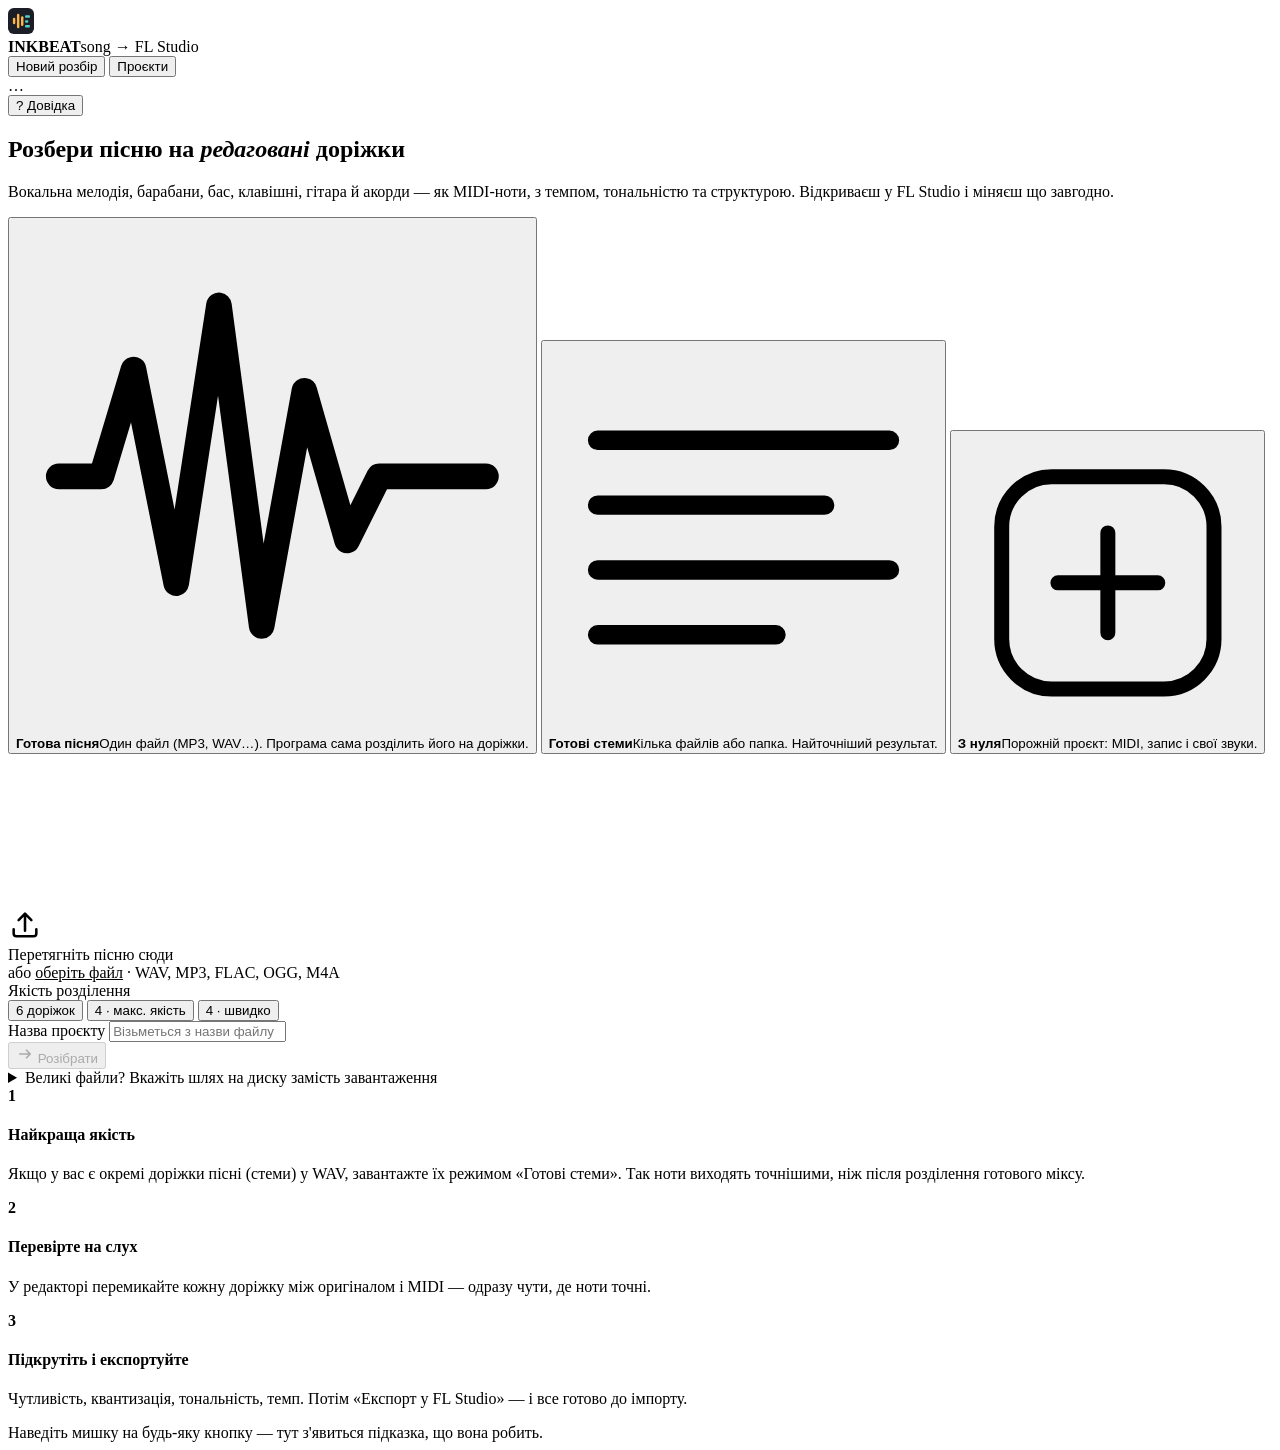
==== app/ui/index.html @ 4baa0865 "Add files via upload" ====
<!DOCTYPE html>
<html lang="uk">
<head>
<meta charset="utf-8">
<meta name="viewport" content="width=device-width, initial-scale=1">
<title>InkBeat — Song → FL Studio</title>
<link rel="icon" href="data:image/svg+xml,%3Csvg xmlns='http://www.w3.org/2000/svg' viewBox='0 0 32 32'%3E%3Crect width='32' height='32' rx='7' fill='%23121419'/%3E%3Cg fill='%23ffb547'%3E%3Crect x='6' y='12' width='3' height='8' rx='1.5'/%3E%3Crect x='11' y='7' width='3' height='18' rx='1.5'/%3E%3Crect x='16' y='10' width='3' height='12' rx='1.5'/%3E%3C/g%3E%3Cg fill='%234fd1c5'%3E%3Crect x='21' y='9' width='6' height='3' rx='1'/%3E%3Crect x='21' y='15' width='4' height='3' rx='1'/%3E%3Crect x='21' y='21' width='6' height='3' rx='1'/%3E%3C/g%3E%3C/svg%3E">
<link rel="stylesheet" href="/ui/style.css">
</head>
<body>
<header class="appbar">
  <div class="brand" data-go="home">
    <svg viewBox="0 0 32 32" width="26" height="26" aria-hidden="true"><rect width="32" height="32" rx="7" fill="#1b1e26"/><g fill="#ffb547"><rect x="6" y="12" width="3" height="8" rx="1.5"/><rect x="11" y="7" width="3" height="18" rx="1.5"/><rect x="16" y="10" width="3" height="12" rx="1.5"/></g><g fill="#4fd1c5"><rect x="21" y="9" width="6" height="3" rx="1"/><rect x="21" y="15" width="4" height="3" rx="1"/><rect x="21" y="21" width="6" height="3" rx="1"/></g></svg>
    <div class="brand-text"><b>INKBEAT</b><span>song → FL Studio</span></div>
  </div>
  <nav class="nav">
    <button class="nav-btn" data-go="home">Новий розбір</button>
    <button class="nav-btn" data-go="projects">Проєкти</button>
  </nav>
  <div class="sys" id="sys-chip" title="Обчислювальний пристрій">…</div>
  <button class="help-btn" id="help-btn" data-hint="Довідка: що де знаходиться і як усім користуватися (F1)">? Довідка</button>
</header>

<main id="view-home" class="view">
  <section class="hero">
    <h1>Розбери пісню на <em>редаговані</em> доріжки</h1>
    <p class="lead">Вокальна мелодія, барабани, бас, клавішні, гітара й акорди — як MIDI-ноти, з темпом, тональністю
      та структурою. Відкриваєш у FL Studio і міняєш що завгодно.</p>
  </section>

  <section class="setup">
    <div class="modes" role="tablist">
      <button class="mode-card active" data-mode="mix" role="tab">
        <div class="mode-ico">
          <svg viewBox="0 0 48 48"><path d="M4 24h4l3-10 4 20 4-26 4 30 4-22 4 14 3-6h10" fill="none" stroke="currentColor" stroke-width="2.4" stroke-linecap="round" stroke-linejoin="round"/></svg>
        </div>
        <div><b>Готова пісня</b><span>Один файл (MP3, WAV…). Програма сама розділить його на доріжки.</span></div>
      </button>
      <button class="mode-card" data-mode="stems" role="tab">
        <div class="mode-ico">
          <svg viewBox="0 0 48 48"><g fill="none" stroke="currentColor" stroke-width="2.4" stroke-linecap="round"><path d="M6 12h36M6 20h28M6 28h36M6 36h22"/></g></svg>
        </div>
        <div><b>Готові стеми</b><span>Кілька файлів або папка. Найточніший результат.</span></div>
      </button>
      <button class="mode-card mode-new" id="mode-new" data-hint="Порожній проєкт: свій темп і тональність, MIDI-доріжки, імпорт аудіо й запис голосу">
        <div class="mode-ico">
          <svg viewBox="0 0 48 48"><g fill="none" stroke="currentColor" stroke-width="2.4" stroke-linecap="round"><rect x="7" y="7" width="34" height="34" rx="8"/><path d="M24 16v16M16 24h16"/></g></svg>
        </div>
        <div><b>З нуля</b><span>Порожній проєкт: MIDI, запис і свої звуки.</span></div>
      </button>
    </div>

    <label class="drop" id="drop">
      <input type="file" id="file-input" accept="audio/*,.wav,.mp3,.flac,.ogg,.m4a,.aif,.aiff,.opus" hidden>
      <input type="file" id="files-input" accept="audio/*,.wav,.mp3,.flac,.ogg,.m4a,.aif,.aiff,.opus" multiple hidden>
      <input type="file" id="folder-input" webkitdirectory directory multiple hidden>
      <canvas id="drop-wave"></canvas>
      <div class="drop-inner">
        <div class="drop-ico">
          <svg viewBox="0 0 24 24" width="34" height="34"><path d="M12 16V4m0 0l-4.5 4.5M12 4l4.5 4.5M4 15v3a2 2 0 002 2h12a2 2 0 002-2v-3" fill="none" stroke="currentColor" stroke-width="1.8" stroke-linecap="round" stroke-linejoin="round"/></svg>
        </div>
        <div class="drop-title" id="drop-title">Перетягніть пісню сюди</div>
        <div class="drop-sub" id="drop-sub">або <u>оберіть файл</u> · WAV, MP3, FLAC, OGG, M4A</div>
        <div class="drop-actions" id="drop-actions" hidden>
          <button type="button" class="btn ghost sm" id="pick-files">Обрати файли</button>
          <button type="button" class="btn ghost sm" id="pick-folder">Обрати папку</button>
        </div>
      </div>
    </label>

    <div class="filelist" id="filelist" hidden></div>

    <div class="options">
      <div class="field" id="model-field">
        <label>Якість розділення</label>
        <div class="seg" id="model-seg">
          <button data-model="6" class="active" title="Вокал, барабани, бас, гітара, клавішні, інше">6 доріжок</button>
          <button data-model="4" title="Вокал, барабани, бас, інше — найчистіше розділення, повільніше">4 · макс. якість</button>
          <button data-model="4fast" title="Найшвидше">4 · швидко</button>
        </div>
      </div>
      <div class="field grow">
        <label for="title-input">Назва проєкту</label>
        <input id="title-input" type="text" placeholder="Візьметься з назви файлу" maxlength="60">
      </div>
      <button class="btn primary big" id="go-btn" disabled>
        <svg viewBox="0 0 24 24" width="18" height="18"><path d="M5 12h14m-5-5l5 5-5 5" fill="none" stroke="currentColor" stroke-width="2.2" stroke-linecap="round" stroke-linejoin="round"/></svg>
        Розібрати
      </button>
    </div>
    <div class="upload-bar" id="upload-bar" hidden><div></div><span></span></div>

    <details class="pathbox">
      <summary>Великі файли? Вкажіть шлях на диску замість завантаження</summary>
      <div class="pathrow">
        <input id="path-input" type="text" placeholder="C:\Users\Ви\Music\song.wav   або шлях до папки зі стемами">
        <button class="btn ghost" id="path-go">Розібрати за шляхом</button>
      </div>
    </details>
  </section>

  <section class="tips">
    <div class="tip"><b>1</b><div><h4>Найкраща якість</h4><p>Якщо у вас є окремі доріжки пісні (стеми) у WAV, завантажте їх режимом «Готові стеми». Так ноти виходять точнішими, ніж після розділення готового міксу.</p></div></div>
    <div class="tip"><b>2</b><div><h4>Перевірте на слух</h4><p>У редакторі перемикайте кожну доріжку між оригіналом і MIDI — одразу чути, де ноти точні.</p></div></div>
    <div class="tip"><b>3</b><div><h4>Підкрутіть і експортуйте</h4><p>Чутливість, квантизація, тональність, темп. Потім «Експорт у FL Studio» — і все готово до імпорту.</p></div></div>
  </section>
</main>

<main id="view-job" class="view" hidden>
  <section class="job">
    <div class="job-head">
      <div>
        <div class="eyebrow">Розбір пісні</div>
        <h2 id="job-title">…</h2>
      </div>
      <button class="btn ghost" id="job-cancel">Скасувати</button>
    </div>
    <div class="job-main">
      <div class="ring-wrap">
        <svg class="ring" viewBox="0 0 120 120">
          <circle cx="60" cy="60" r="52" class="ring-bg"/>
          <circle cx="60" cy="60" r="52" class="ring-fg" id="ring-fg"/>
        </svg>
        <div class="ring-text"><b id="job-pct">0%</b><span id="job-eta">—</span></div>
      </div>
      <ol class="stages" id="stages"></ol>
    </div>
    <pre class="log" id="job-log"></pre>
  </section>
</main>

<main id="view-projects" class="view" hidden>
  <section class="projects">
    <div class="projects-head"><h2>Проєкти</h2><span class="muted" id="ws-path"></span></div>
    <div class="cards" id="project-cards"></div>
  </section>
</main>

<main id="view-project" class="view editor" hidden>
  <div class="ed-top">
    <div class="ed-title">
      <div class="eyebrow">Проєкт</div>
      <h2 id="ed-title" data-hint="Клацніть, щоб перейменувати проєкт" style="cursor:pointer">…</h2>
    </div>
    <div class="readouts">
      <div class="ro" title="Темп"><span>BPM</span><b id="ro-bpm">—</b></div>
      <div class="ro" title="Тональність"><span>Тональність</span><b id="ro-key">—</b></div>
      <div class="ro" title="Розмір"><span>Розмір</span><b id="ro-sig">4/4</b></div>
      <div class="ro" title="Тривалість"><span>Довжина</span><b id="ro-len">—</b></div>
      <div class="ro" title="Позиція"><span>Позиція</span><b id="ro-pos" class="mono">1.1.1</b></div>
    </div>
    <div class="ed-actions">
      <button class="btn ghost" id="t-lib" data-hint="Ваша бібліотека: свої семпли та збережені пресети інструментів і ефектів">Бібліотека</button>
      <button class="btn ghost" id="t-hist" data-hint="Історія: знімки стану проєкту, автозбереження і відновлення">Історія</button>
      <a class="btn ghost" id="dl-midi" download>MIDI ⤓</a>
      <button class="btn ghost" id="t-video" data-hint="Відеостудія: записати відео трека для TikTok, Reels, Shorts, YouTube чи Instagram"><svg viewBox="0 0 24 24" width="15" height="15" style="vertical-align:-2px;margin-right:5px"><rect x="3" y="6" width="13" height="12" rx="2.5" fill="none" stroke="currentColor" stroke-width="2"/><path d="M16 10.5l5-3v9l-5-3z" fill="currentColor"/></svg>Відео</button>
      <button class="btn primary" id="export-btn">
        <svg viewBox="0 0 24 24" width="17" height="17"><path d="M12 3v12m0 0l-4-4m4 4l4-4M5 21h14" fill="none" stroke="currentColor" stroke-width="2.2" stroke-linecap="round" stroke-linejoin="round"/></svg>
        Експорт у FL Studio
      </button>
    </div>
  </div>

  <div class="transport">
    <button class="tbtn" id="t-start" title="На початок (Home)"><svg viewBox="0 0 24 24"><path d="M6 5v14M18 5l-9 7 9 7z" fill="currentColor"/></svg></button>
    <button class="tbtn play" id="t-play" title="Відтворення (Пробіл)"><svg viewBox="0 0 24 24" id="play-ico"><path d="M7 4l13 8-13 8z" fill="currentColor"/></svg></button>
    <div class="seg small" id="listen-seg" title="Що слухати для всіх доріжок">
      <button data-listen="audio" class="active">Оригінал</button>
      <button data-listen="midi">MIDI</button>
      <button data-listen="both">Разом</button>
    </div>
    <button class="chip-toggle" id="t-metro" title="Метроном">
      <svg viewBox="0 0 24 24" width="15" height="15"><path d="M9 3h6l4 18H5zM12 14l5-8" fill="none" stroke="currentColor" stroke-width="1.8" stroke-linejoin="round" stroke-linecap="round"/></svg> Клік
    </button>
    <div class="vol"><svg viewBox="0 0 24 24" width="16" height="16"><path d="M4 9v6h4l5 4V5L8 9zM16 9a4 4 0 010 6" fill="none" stroke="currentColor" stroke-width="1.8" stroke-linejoin="round"/></svg><input type="range" id="t-vol" min="0" max="1" step="0.01" value="0.8"></div>
    <div class="tools">
      <button class="tbtn sm active" data-tool="select" data-hint="Вказівник (V): виділяти, перетягувати кліпи, тягнути краї (обрізання) і квадратики (фейди)">
        <svg viewBox="0 0 24 24"><path d="M5 3l14 8-6 2 4 7-3 1-4-7-5 4z" fill="currentColor"/></svg></button>
      <button class="tbtn sm" data-tool="knife" data-hint="Ніж (C): клік по кліпу — розрізати в цьому місці">
        <svg viewBox="0 0 24 24"><path d="M4 20L20 4M14 4l6 6" fill="none" stroke="currentColor" stroke-width="2.2" stroke-linecap="round"/></svg></button>
      <select id="snap-sel" data-hint="Прилипання до сітки під час переміщення й різання. Тримайте Alt — вільно, без сітки">
        <option value="4">Такт</option><option value="1" selected>Доля</option><option value="0.5">1/8</option><option value="0.25">1/16</option><option value="0">Без сітки</option>
      </select>
      <button class="tbtn sm" id="t-split" data-hint="Розрізати виділені кліпи (або всю вибрану доріжку) по курсору відтворення (S)"><svg viewBox="0 0 24 24" width="14" height="14"><circle cx="6" cy="6" r="3" fill="none" stroke="currentColor" stroke-width="1.8"/><circle cx="6" cy="18" r="3" fill="none" stroke="currentColor" stroke-width="1.8"/><path d="M8.5 7.5L20 18M8.5 16.5L20 6" fill="none" stroke="currentColor" stroke-width="1.8" stroke-linecap="round"/></svg></button>
      <button class="tbtn sm" id="t-dup" data-hint="Дублювати виділені кліпи одразу після них (Ctrl+D)">⧉</button>
      <button class="tbtn sm" id="t-del" data-hint="Видалити виділені кліпи (Delete)"><svg viewBox="0 0 24 24" width="14" height="14"><path d="M4 7h16M9 7V4h6v3M6 7l1 13h10l1-13M10 11v6M14 11v6" fill="none" stroke="currentColor" stroke-width="1.8" stroke-linecap="round" stroke-linejoin="round"/></svg></button>
      <button class="tbtn sm" id="t-undo" data-hint="Скасувати (Ctrl+Z)">↶</button>
      <button class="tbtn sm" id="t-redo" data-hint="Повторити (Ctrl+Y)">↷</button>
    </div>
    <button class="chip-toggle" id="t-gen" data-hint="Генератор партій: новий бас, барабани, арпеджіо або пад за акордами пісні">Генератор</button>
    <button class="chip-toggle" id="t-ana" data-hint="Аналізатор: спектр, гучність LUFS, пік, порівняння з референсом, мастеринг">Аналізатор</button>
    <button class="chip-toggle rec" id="t-rec" data-hint="Записати голос або інструмент з мікрофона поверх пісні — з метрономом, відліком і дублями"><i class="dot"></i> Запис</button>
    <button class="chip-toggle" id="t-tk" data-hint="Змінити темп і тональність усієї пісні (створює нову версію проєкту)">Темп / тон</button>
    <div class="spacer"></div>
    <button class="chip-toggle on" id="t-dock" data-hint="Показати/сховати панель каналу: мікшер, ефекти, інструмент, обробка (F9)"><svg viewBox="0 0 24 24" width="14" height="14"><path d="M6 4v16M12 4v16M18 4v16" stroke="currentColor" stroke-width="1.6"/><rect x="3.5" y="13" width="5" height="3" rx="1" fill="currentColor"/><rect x="9.5" y="7" width="5" height="3" rx="1" fill="currentColor"/><rect x="15.5" y="11" width="5" height="3" rx="1" fill="currentColor"/></svg> Мікшер і ефекти</button>
    <div class="zoom">
      <button class="tbtn sm" id="z-out" title="Віддалити (−)">−</button>
      <input type="range" id="z-range" min="4" max="160" value="22">
      <button class="tbtn sm" id="z-in" title="Наблизити (+)">+</button>
    </div>
    <span class="loading-audio" id="audio-status"></span>
  </div>

  <div class="ed-main">
   <div class="ed-center">
    <div class="timeline" id="timeline">
      <div class="tl-corner">
        <span class="muted">Доріжки</span>
      </div>
      <div class="tl-top"><canvas id="cv-top"></canvas></div>
      <div class="tl-lanes" id="tl-lanes">
        <div class="tl-heads" id="heads"></div>
        <div class="tl-body" id="tl-body">
          <canvas id="cv-body"></canvas>
          <div class="tl-spacer" id="tl-spacer"></div>
        </div>
      </div>
    </div>
    <div class="dock" id="dock">
      <div class="dock-resize" id="dock-resize" data-hint="Потягніть, щоб змінити висоту панелі"></div>
      <div class="dock-head" id="dock-head"></div>
      <div class="dock-body" id="dock-body"></div>
    </div>
   </div>

    <aside class="side" id="side">
      <div class="side-tabs">
        <button class="active" data-tab="project">Проєкт</button>
        <button data-tab="track">Доріжка</button>
        <button data-tab="sound" title="Звук, ефекти і семпли">Звук</button>
      </div>
      <div class="side-body" id="tab-project">
        <div class="group">
          <h5>Темп і сітка</h5>
          <div class="row">
            <label>Темп (BPM)</label>
            <div class="numbox">
              <button data-bpm="half" title="Поділити на 2">÷2</button>
              <input type="number" id="s-bpm" step="0.01" min="40" max="260">
              <button data-bpm="double" title="Помножити на 2">×2</button>
            </div>
          </div>
          <div class="row hint-row"><span class="muted" id="s-bpm-hint"></span><button class="link" id="s-bpm-reset">як визначено</button></div>
          <div class="row">
            <label>Розмір</label>
            <div class="seg small" id="s-sig">
              <button data-sig="3">3/4</button><button data-sig="4" class="active">4/4</button><button data-sig="6">6/8</button>
            </div>
          </div>
          <div class="row">
            <label title="Яка доля вважається першою в такті">Перша доля</label>
            <div class="numbox">
              <button id="s-db-prev" title="Зсунути початок такту на долю раніше">◀</button>
              <span class="numval" id="s-db">1</span>
              <button id="s-db-next" title="Зсунути початок такту на долю пізніше">▶</button>
            </div>
          </div>
          <div class="row col">
            <label>Зсув сітки <span class="val" id="s-off-val">0 мс</span></label>
            <input type="range" id="s-off" min="-120" max="120" step="1" value="0">
          </div>
          <div class="row"><label title="Додає тишу на початку, щоб перша сильна доля пісні стала на початок такту FL">Вирівняти під такти FL</label><input type="checkbox" class="switch" id="s-align" checked></div>
        </div>

        <div class="group">
          <h5>Квантизація</h5>
          <div class="row">
            <label>Сітка</label>
            <select id="s-grid">
              <option value="off">Вимкнено</option><option value="1/4">1/4</option><option value="1/8">1/8</option>
              <option value="1/16">1/16</option><option value="1/32">1/32</option><option value="1/8T">1/8 тріоль</option>
              <option value="1/16T">1/16 тріоль</option>
            </select>
          </div>
          <div class="row col">
            <label>Сила <span class="val" id="s-q-val">60%</span></label>
            <input type="range" id="s-q" min="0" max="100" step="1" value="60">
          </div>
          <div class="row"><label>Квантувати кінці нот</label><input type="checkbox" class="switch" id="s-qends"></div>
        </div>

        <div class="group">
          <h5>Гармонія</h5>
          <div class="row">
            <label>Тональність</label>
            <select id="s-key"></select>
          </div>
          <div class="row hint-row"><span class="muted" id="s-key-hint"></span></div>
          <div class="row"><label title="Ноти поза гамою підтягуються до найближчої ноти гами">Підтягнути ноти до гами</label><input type="checkbox" class="switch" id="s-snap"></div>
          <div class="row"><label data-hint="Додати окрему MIDI-доріжку з акордами пісні, розкладеними на ноти — готова гармонія для паду чи піаніно у FL Studio. Типово вимкнено">Доріжка акордів</label><input type="checkbox" class="switch" id="s-chords"></div>
        </div>

        <div class="group">
          <h5>Експорт</h5>
          <div class="row"><label title="Окремі MIDI для бочки, малого, хетів, тарілок">Барабани ще й окремо</label><input type="checkbox" class="switch" id="s-split" checked></div>
          <button class="btn ghost wide" id="s-reset">Скинути всі налаштування</button>
        </div>
      </div>

      <div class="side-body" id="tab-track" hidden>
        <div class="empty-track" id="track-empty">Клацніть на доріжку зліва, щоб налаштувати її.</div>
        <div id="track-form" hidden>
          <div class="track-title"><i id="tf-color"></i><input id="tf-name" type="text" maxlength="40"></div>
          <div class="muted small" id="tf-info"></div>
          <div class="group">
            <div class="row"><label>Експортувати MIDI</label><input type="checkbox" class="switch" id="tf-enabled"></div>
            <div class="row col">
              <label>Чутливість <span class="val" id="tf-sens-val">50%</span></label>
              <input type="range" id="tf-sens" min="0" max="100" step="1">
              <div class="range-legend"><span>менше нот</span><span>більше нот</span></div>
            </div>
            <div class="row col" id="tf-minlen-row">
              <label>Мін. довжина ноти <span class="val" id="tf-minlen-val">60 мс</span></label>
              <input type="range" id="tf-minlen" min="20" max="400" step="5">
            </div>
            <div class="row" id="tf-mono-row"><label title="Одна нота в момент часу (вокал, бас, соло)">Одноголосся (моно)</label><input type="checkbox" class="switch" id="tf-mono"></div>
            <div class="row" id="tf-oct-row">
              <label>Октава</label>
              <div class="numbox"><button id="tf-oct-down">−</button><span class="numval" id="tf-oct">0</span><button id="tf-oct-up">+</button></div>
            </div>
            <div class="row">
              <label>Гучність нот</label>
              <div class="seg small" id="tf-vel"><button data-vel="dynamic">Як в оригіналі</button><button data-vel="fixed">Рівна</button></div>
            </div>
            <div class="row col" id="tf-prog-row">
              <label>Інструмент (General MIDI)</label>
              <select id="tf-prog"></select>
            </div>
          </div>
          <p class="muted small">Порада: у FL Studio інструмент однаково можна замінити на будь-який свій — це лише підказка для імпорту.</p>
        </div>
      </div>
      <div class="side-body" id="tab-sound" hidden>
        <div id="sound-body"><div class="empty-track">Завантаження…</div></div>
      </div>
    </aside>
  </div>
</main>

<div class="modal" id="export-modal" hidden>
  <div class="modal-card">
    <div class="modal-head">
      <h3 id="ex-title">Експорт…</h3>
      <button class="x" data-close>&times;</button>
    </div>
    <div class="modal-body" id="ex-body"></div>
  </div>
</div>

<div class="modal" id="browser-modal" hidden>
  <div class="modal-card wide">
    <div class="modal-head"><h3>Бібліотека ефектів</h3><button class="x" data-close>&times;</button></div>
    <div class="modal-body" id="browser-body"></div>
  </div>
</div>
<div class="modal" id="proc-modal" hidden>
  <div class="modal-card">
    <div class="modal-head"><h3 id="proc-title">Обробка</h3><button class="x" data-close>&times;</button></div>
    <div class="modal-body" id="proc-body"></div>
  </div>
</div>
<div class="modal" id="gen-modal" hidden>
  <div class="modal-card">
    <div class="modal-head"><h3>Генератор партій</h3><button class="x" data-close>&times;</button></div>
    <div class="modal-body" id="gen-body"></div>
  </div>
</div>
<div class="ana" id="ana" hidden></div>
<div class="ana rec-pnl" id="rec" hidden></div>
<div class="ana mck-pnl" id="mck" hidden></div>
<div class="ana kb-pnl" id="kbp" hidden></div>
<div class="modal" id="lib-modal" hidden>
  <div class="modal-card">
    <div class="modal-head"><h3>Бібліотека</h3><button class="x" data-close>&times;</button></div>
    <div class="modal-body" id="lib-body"></div>
  </div>
</div>
<div class="modal" id="hist-modal" hidden>
  <div class="modal-card">
    <div class="modal-head"><h3>Історія проєкту</h3><button class="x" data-close>&times;</button></div>
    <div class="modal-body" id="hist-body"></div>
  </div>
</div>
<div class="modal" id="tk-modal" hidden>
  <div class="modal-card wide">
    <div class="modal-head"><h3>Темп і тональність пісні</h3><button class="x" data-close>&times;</button></div>
    <div class="modal-body" id="tk-body"></div>
  </div>
</div>
<div class="modal" id="comp-modal" hidden>
  <div class="modal-card">
    <div class="modal-head"><h3>Збірка дублів</h3><button class="x" data-close>&times;</button></div>
    <div class="modal-body" id="comp-body"></div>
  </div>
</div>
<div class="modal" id="assist-modal" hidden>
  <div class="modal-card wide">
    <div class="modal-head"><h3>Помічник зведення</h3><button class="x" data-close>&times;</button></div>
    <div class="modal-body" id="assist-body"></div>
  </div>
</div>
<div class="modal" id="meq-modal" hidden>
  <div class="modal-card wide">
    <div class="modal-head"><h3>EQ під референс</h3><button class="x" data-close>&times;</button></div>
    <div class="modal-body" id="meq-body"></div>
  </div>
</div>
<div class="modal" id="care-modal" hidden>
  <div class="modal-card">
    <div class="modal-head"><h3 id="care-title"></h3><button class="x" data-close>&times;</button></div>
    <div class="modal-body" id="care-body"></div>
  </div>
</div>
<div class="modal" id="vst-modal" hidden>
  <div class="modal-card wide">
    <div class="modal-head"><h3>VST-плагіни</h3><button class="x" data-close>&times;</button></div>
    <div class="modal-body" id="vst-body"></div>
  </div>
</div>
<div class="modal" id="look-modal" hidden>
  <div class="modal-card">
    <div class="modal-head"><h3>Вигляд</h3><button class="x" data-close>&times;</button></div>
    <div class="modal-body" id="look-body"></div>
  </div>
</div>
<div class="modal" id="batch-modal" hidden>
  <div class="modal-card">
    <div class="modal-head"><h3>Пакетна обробка</h3><button class="x" data-close>&times;</button></div>
    <div class="modal-body" id="batch-body"></div>
  </div>
</div>
<div class="modal" id="master-modal" hidden>
  <div class="modal-card">
    <div class="modal-head"><h3>Мастеринг одним кліком</h3><button class="x" data-close>&times;</button></div>
    <div class="modal-body" id="master-body"></div>
  </div>
</div>
<aside class="help" id="help" hidden>
  <div class="help-head"><b>Довідка InkBeat</b><button class="x" id="help-close">&times;</button></div>
  <nav class="help-nav" id="help-nav"></nav>
  <div class="help-body" id="help-body"></div>
</aside>
<footer class="hintbar" id="hintbar"><span id="hint-text">Наведіть мишку на будь-яку кнопку — тут з'явиться підказка, що вона робить.</span></footer>
<div class="toasts" id="toasts"></div>
<script src="/ui/gm.js"></script>
<script src="/ui/dsp.js"></script>
<script src="/ui/plugins.js"></script>
<script src="/ui/app.js"></script>
<script src="/ui/editor.js"></script>
<script src="/ui/notes.js"></script>
<script src="/ui/gen.js"></script>
<script src="/ui/sound2.js"></script>
<script src="/ui/studio.js"></script>
<script src="/ui/vocal.js"></script>
<script src="/ui/layout.js"></script>
<script src="/ui/mixing.js"></script>
<script src="/ui/finish.js"></script>
<script src="/ui/care.js"></script>
<script src="/ui/vst.js"></script>
<script src="/ui/tools2.js"></script>
<script src="/ui/help.js"></script>
<script src="/ui/updates.js"></script>
<script src="/ui/scratch.js"></script>
<script src="/ui/video.js"></script>
</body>
</html>
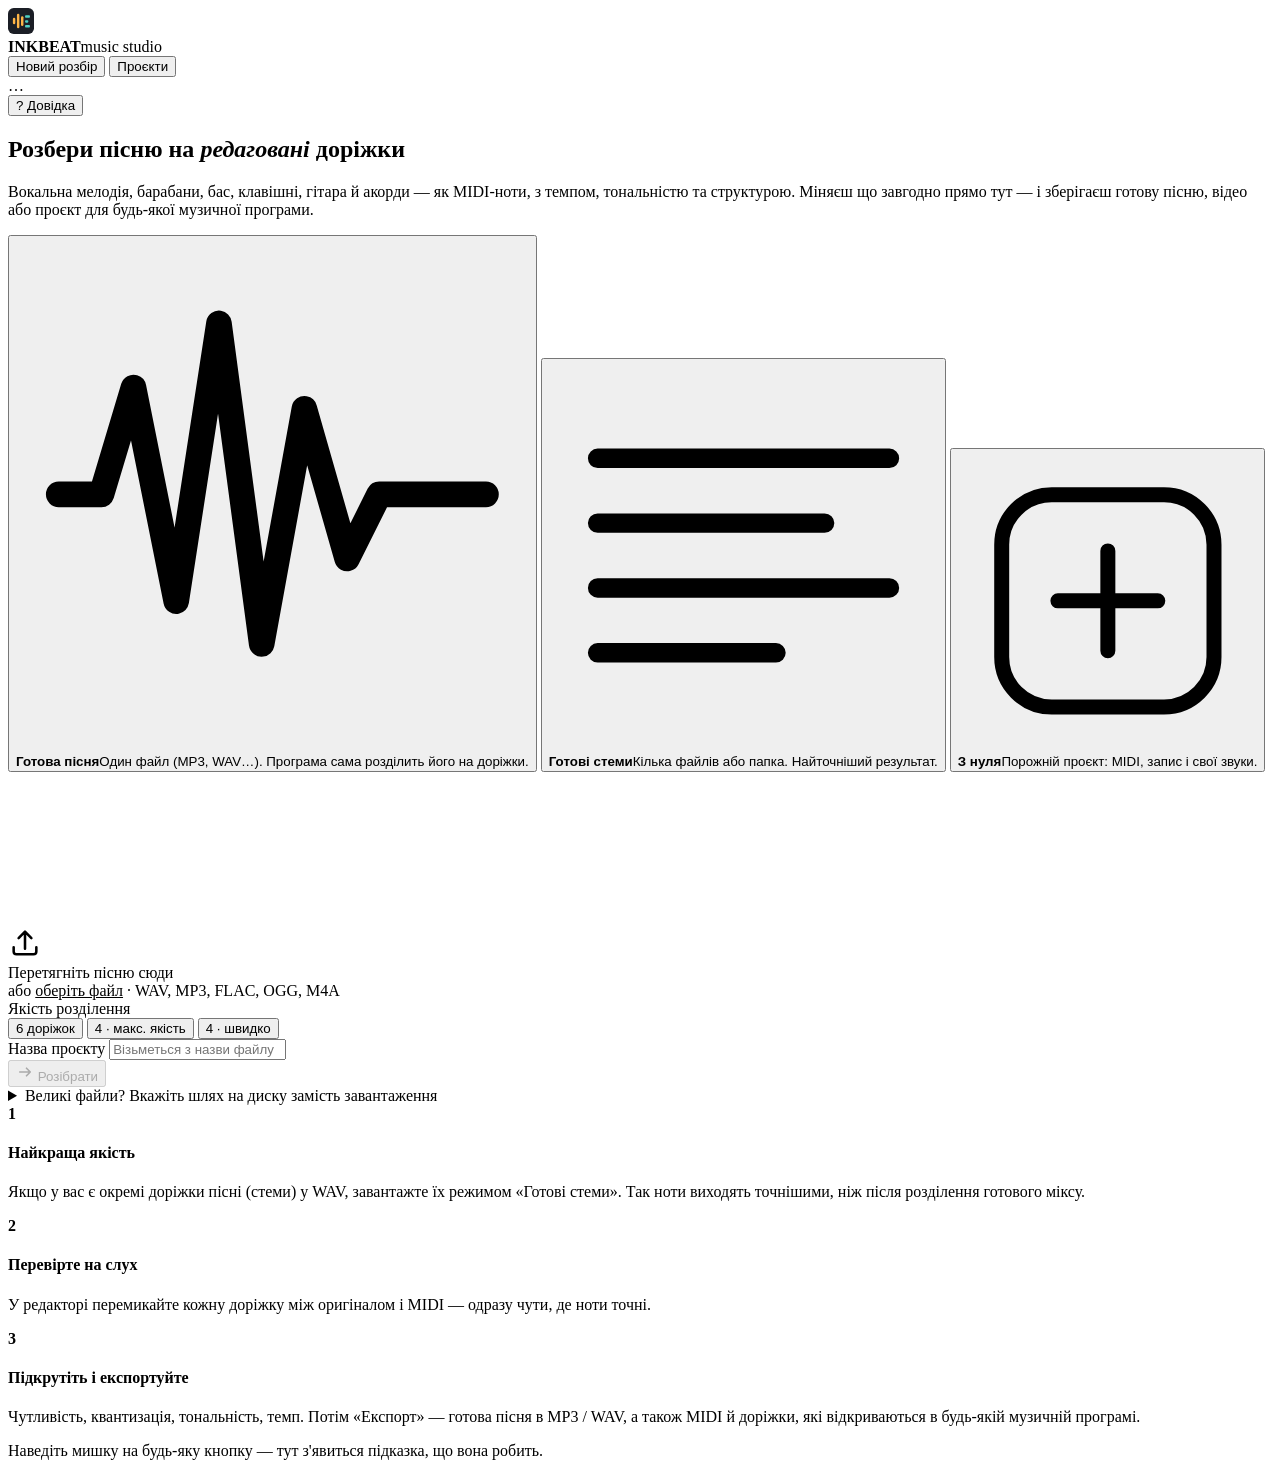
==== commit 7f263893: "Add files via upload" ====
--- a/app/ui/index.html
+++ b/app/ui/index.html
@@ -3,7 +3,7 @@
 <head>
 <meta charset="utf-8">
 <meta name="viewport" content="width=device-width, initial-scale=1">
-<title>InkBeat — Song → FL Studio</title>
+<title>InkBeat — музична студія</title>
 <link rel="icon" href="data:image/svg+xml,%3Csvg xmlns='http://www.w3.org/2000/svg' viewBox='0 0 32 32'%3E%3Crect width='32' height='32' rx='7' fill='%23121419'/%3E%3Cg fill='%23ffb547'%3E%3Crect x='6' y='12' width='3' height='8' rx='1.5'/%3E%3Crect x='11' y='7' width='3' height='18' rx='1.5'/%3E%3Crect x='16' y='10' width='3' height='12' rx='1.5'/%3E%3C/g%3E%3Cg fill='%234fd1c5'%3E%3Crect x='21' y='9' width='6' height='3' rx='1'/%3E%3Crect x='21' y='15' width='4' height='3' rx='1'/%3E%3Crect x='21' y='21' width='6' height='3' rx='1'/%3E%3C/g%3E%3C/svg%3E">
 <link rel="stylesheet" href="/ui/style.css">
 </head>
@@ -11,7 +11,7 @@
 <header class="appbar">
   <div class="brand" data-go="home">
     <svg viewBox="0 0 32 32" width="26" height="26" aria-hidden="true"><rect width="32" height="32" rx="7" fill="#1b1e26"/><g fill="#ffb547"><rect x="6" y="12" width="3" height="8" rx="1.5"/><rect x="11" y="7" width="3" height="18" rx="1.5"/><rect x="16" y="10" width="3" height="12" rx="1.5"/></g><g fill="#4fd1c5"><rect x="21" y="9" width="6" height="3" rx="1"/><rect x="21" y="15" width="4" height="3" rx="1"/><rect x="21" y="21" width="6" height="3" rx="1"/></g></svg>
-    <div class="brand-text"><b>INKBEAT</b><span>song → FL Studio</span></div>
+    <div class="brand-text"><b>INKBEAT</b><span>music studio</span></div>
   </div>
   <nav class="nav">
     <button class="nav-btn" data-go="home">Новий розбір</button>
@@ -25,7 +25,7 @@
   <section class="hero">
     <h1>Розбери пісню на <em>редаговані</em> доріжки</h1>
     <p class="lead">Вокальна мелодія, барабани, бас, клавішні, гітара й акорди — як MIDI-ноти, з темпом, тональністю
-      та структурою. Відкриваєш у FL Studio і міняєш що завгодно.</p>
+      та структурою. Міняєш що завгодно прямо тут — і зберігаєш готову пісню, відео або проєкт для будь-якої музичної програми.</p>
   </section>
 
   <section class="setup">
@@ -102,7 +102,7 @@
   <section class="tips">
     <div class="tip"><b>1</b><div><h4>Найкраща якість</h4><p>Якщо у вас є окремі доріжки пісні (стеми) у WAV, завантажте їх режимом «Готові стеми». Так ноти виходять точнішими, ніж після розділення готового міксу.</p></div></div>
     <div class="tip"><b>2</b><div><h4>Перевірте на слух</h4><p>У редакторі перемикайте кожну доріжку між оригіналом і MIDI — одразу чути, де ноти точні.</p></div></div>
-    <div class="tip"><b>3</b><div><h4>Підкрутіть і експортуйте</h4><p>Чутливість, квантизація, тональність, темп. Потім «Експорт у FL Studio» — і все готово до імпорту.</p></div></div>
+    <div class="tip"><b>3</b><div><h4>Підкрутіть і експортуйте</h4><p>Чутливість, квантизація, тональність, темп. Потім «Експорт» — готова пісня в MP3 / WAV, а також MIDI й доріжки, які відкриваються в будь-якій музичній програмі.</p></div></div>
   </section>
 </main>
 
@@ -153,10 +153,11 @@
       <button class="btn ghost" id="t-lib" data-hint="Ваша бібліотека: свої семпли та збережені пресети інструментів і ефектів">Бібліотека</button>
       <button class="btn ghost" id="t-hist" data-hint="Історія: знімки стану проєкту, автозбереження і відновлення">Історія</button>
       <a class="btn ghost" id="dl-midi" download>MIDI ⤓</a>
+      <button class="btn ghost" id="t-noise" data-hint="Шумоприбирання: окреме вікно, де можна вибрати будь-яку доріжку із записом і прибрати шипіння, гул чи фон — без попереднього виділення"><svg viewBox="0 0 24 24" width="15" height="15" style="vertical-align:-2px;margin-right:5px"><path d="M2 12h2l2-6 3 12 3-9 2 6 2-3h6" fill="none" stroke="currentColor" stroke-width="2" stroke-linecap="round" stroke-linejoin="round"/></svg>Шум</button>
       <button class="btn ghost" id="t-video" data-hint="Відеостудія: записати відео трека для TikTok, Reels, Shorts, YouTube чи Instagram"><svg viewBox="0 0 24 24" width="15" height="15" style="vertical-align:-2px;margin-right:5px"><rect x="3" y="6" width="13" height="12" rx="2.5" fill="none" stroke="currentColor" stroke-width="2"/><path d="M16 10.5l5-3v9l-5-3z" fill="currentColor"/></svg>Відео</button>
-      <button class="btn primary" id="export-btn">
+      <button class="btn primary" id="export-btn" data-hint="Зберегти результат: готову пісню в MP3 і WAV, окремі доріжки, MIDI, семпли — усе відкривається в будь-якій музичній програмі">
         <svg viewBox="0 0 24 24" width="17" height="17"><path d="M12 3v12m0 0l-4-4m4 4l4-4M5 21h14" fill="none" stroke="currentColor" stroke-width="2.2" stroke-linecap="round" stroke-linejoin="round"/></svg>
-        Експорт у FL Studio
+        Експорт
       </button>
     </div>
   </div>
@@ -215,6 +216,8 @@
           <div class="tl-spacer" id="tl-spacer"></div>
         </div>
       </div>
+      <div class="tl-hcorner"><button class="tbtn sm" id="hb-fit" data-hint="Показати всю пісню в ширину вікна">⤢</button></div>
+      <div class="tl-hbar" id="tl-hbar" data-hint="Огляд усієї пісні. Тягніть світлу рамку або клацніть у потрібне місце, щоб перейти туди. Коліщатко з Shift теж гортає вбік"><canvas id="cv-hbar"></canvas></div>
     </div>
     <div class="dock" id="dock">
       <div class="dock-resize" id="dock-resize" data-hint="Потягніть, щоб змінити висоту панелі"></div>
@@ -259,7 +262,7 @@
             <label>Зсув сітки <span class="val" id="s-off-val">0 мс</span></label>
             <input type="range" id="s-off" min="-120" max="120" step="1" value="0">
           </div>
-          <div class="row"><label title="Додає тишу на початку, щоб перша сильна доля пісні стала на початок такту FL">Вирівняти під такти FL</label><input type="checkbox" class="switch" id="s-align" checked></div>
+          <div class="row"><label title="Додає тишу на початку, щоб перша сильна доля пісні стала на початок такту в будь-якій музичній програмі">Вирівняти під такти</label><input type="checkbox" class="switch" id="s-align" checked></div>
         </div>
 
         <div class="group">
@@ -287,7 +290,7 @@
           </div>
           <div class="row hint-row"><span class="muted" id="s-key-hint"></span></div>
           <div class="row"><label title="Ноти поза гамою підтягуються до найближчої ноти гами">Підтягнути ноти до гами</label><input type="checkbox" class="switch" id="s-snap"></div>
-          <div class="row"><label data-hint="Додати окрему MIDI-доріжку з акордами пісні, розкладеними на ноти — готова гармонія для паду чи піаніно у FL Studio. Типово вимкнено">Доріжка акордів</label><input type="checkbox" class="switch" id="s-chords"></div>
+          <div class="row"><label data-hint="Додати окрему MIDI-доріжку з акордами пісні, розкладеними на ноти — готова гармонія для паду чи піаніно Studio. Типово вимкнено">Доріжка акордів</label><input type="checkbox" class="switch" id="s-chords"></div>
         </div>
 
         <div class="group">
@@ -327,7 +330,7 @@
               <select id="tf-prog"></select>
             </div>
           </div>
-          <p class="muted small">Порада: у FL Studio інструмент однаково можна замінити на будь-який свій — це лише підказка для імпорту.</p>
+          <p class="muted small">Порада: у будь-якій музичній програмі інструмент можна замінити на свій — це лише підказка для імпорту.</p>
         </div>
       </div>
       <div class="side-body" id="tab-sound" hidden>
@@ -442,6 +445,7 @@
 </aside>
 <footer class="hintbar" id="hintbar"><span id="hint-text">Наведіть мишку на будь-яку кнопку — тут з'явиться підказка, що вона робить.</span></footer>
 <div class="toasts" id="toasts"></div>
+<script src="/ui/keys.js"></script>
 <script src="/ui/gm.js"></script>
 <script src="/ui/dsp.js"></script>
 <script src="/ui/plugins.js"></script>
@@ -462,5 +466,8 @@
 <script src="/ui/updates.js"></script>
 <script src="/ui/scratch.js"></script>
 <script src="/ui/video.js"></script>
+<script src="/ui/history.js"></script>
+<script src="/ui/denoise.js"></script>
+<script src="/ui/nav.js"></script>
 </body>
 </html>
